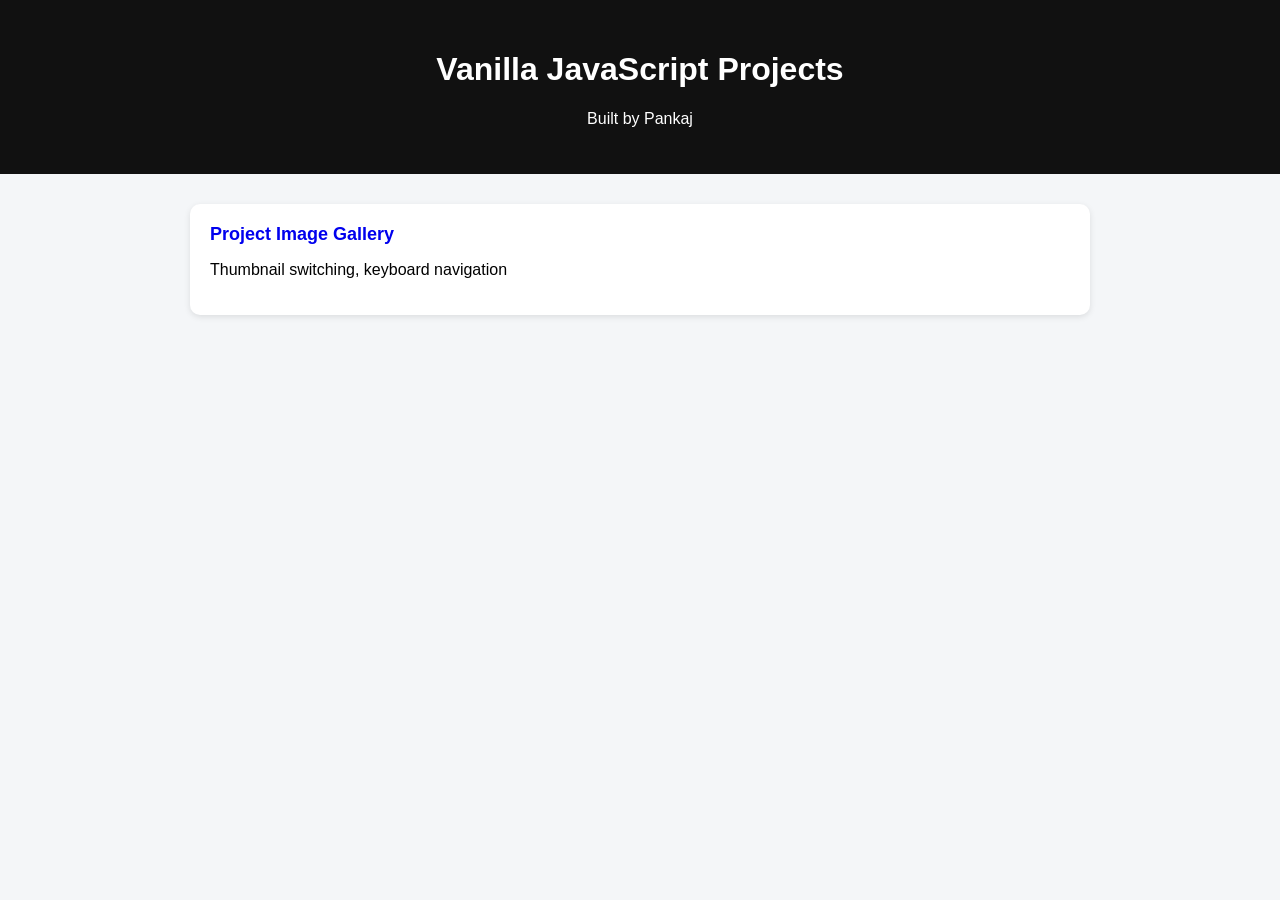
==== index.html @ 0886bc5d "Create index.html" ====
<!DOCTYPE html>
<html lang="en">
    <head>
        <meta charset="UTF-8">
        <meta name="viewport" content="width=device-width, initial-scale=1.0">
        <title>Pankaj's Vanilla JS Projects</title>

        <style>
            body {
                font-family: Arial, sans-serif;
                background: #f4f6f8;
                margin: 0;
            }

            header {
                background: #111;
                color: white;
                text-align: center;
                padding: 30px;
            }

            .container {
                /* background-color:aquamarine; */
                max-width: 900px;
                margin: auto;
                padding: 30px;
            }

            .project {
                background-color: white;
                padding: 20px;
                margin-bottom: 15px;
                border-radius: 10px;
                box-shadow: 0 2px 6px rgba(0, 0, 0, 0.1);
            }

            .project a {
                text-decoration: none;
                font-size: 18px;
                font-weight: bold;
            }

            .project a:hover {
                text-decoration:  underline;
            }
        </style>
    </head>
    <body>

        <header>
            <h1>Vanilla JavaScript Projects</h1>
            <p>Built by Pankaj</p>
        </header>

        <div class="container">

            <div class="project">
                <a href="simple-project-image-gallery/">Project Image Gallery</a>
                <p>Thumbnail switching, keyboard navigation</p>
            </div>

        </div>
    </body>
</html>
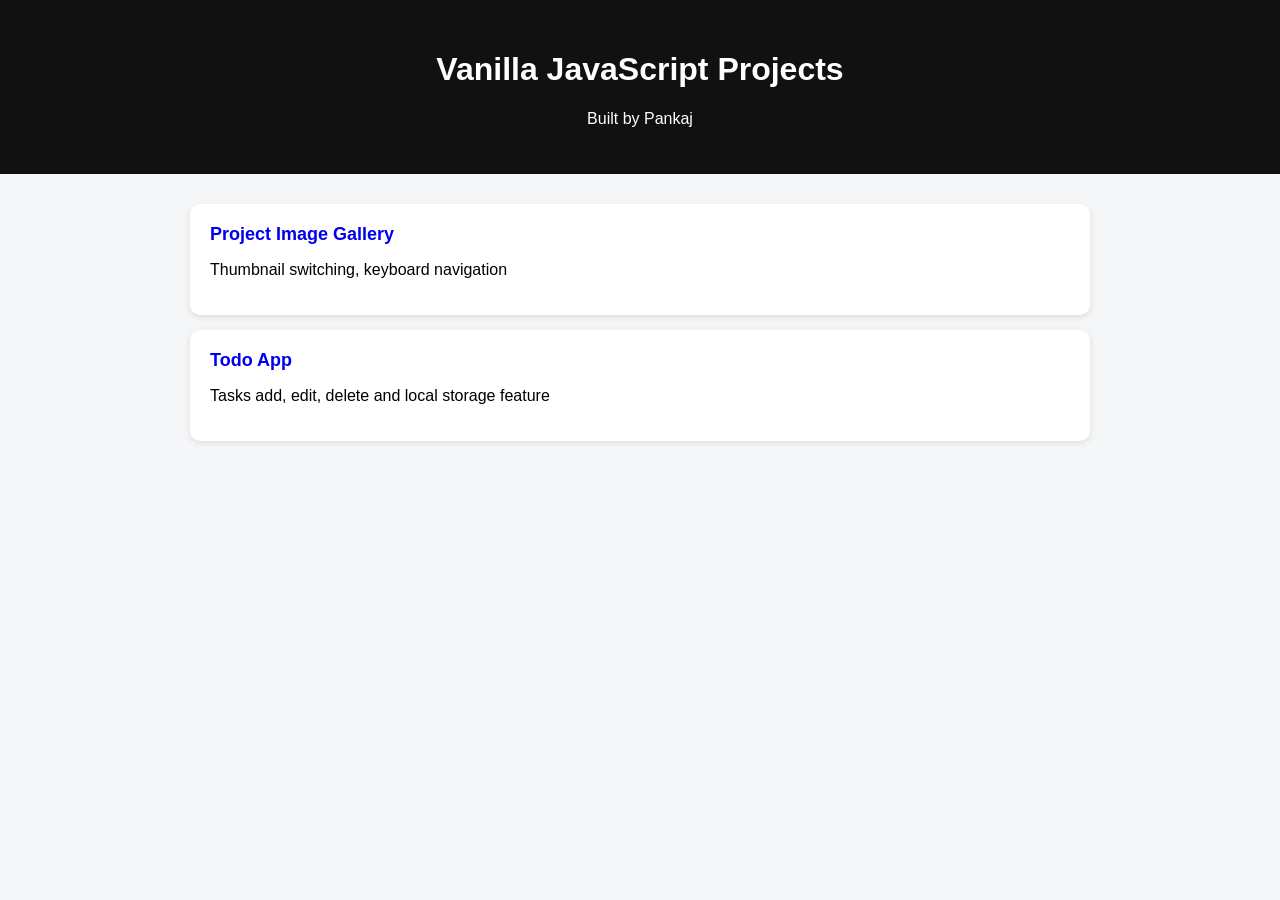
==== commit 8023defa: "add Todo app project" ====
--- a/index.html
+++ b/index.html
@@ -55,8 +55,13 @@
         <div class="container">
 
             <div class="project">
-                <a href="simple-project-image-gallery/">Project Image Gallery</a>
+                <a href="simple-product-image-gallery/index.html">Project Image Gallery</a>
                 <p>Thumbnail switching, keyboard navigation</p>
+            </div>
+
+            <div class="project">
+                <a href="todo-app/index.html">Todo App</a>
+                <p>Tasks add, edit, delete and local storage feature</p>
             </div>
 
         </div>
